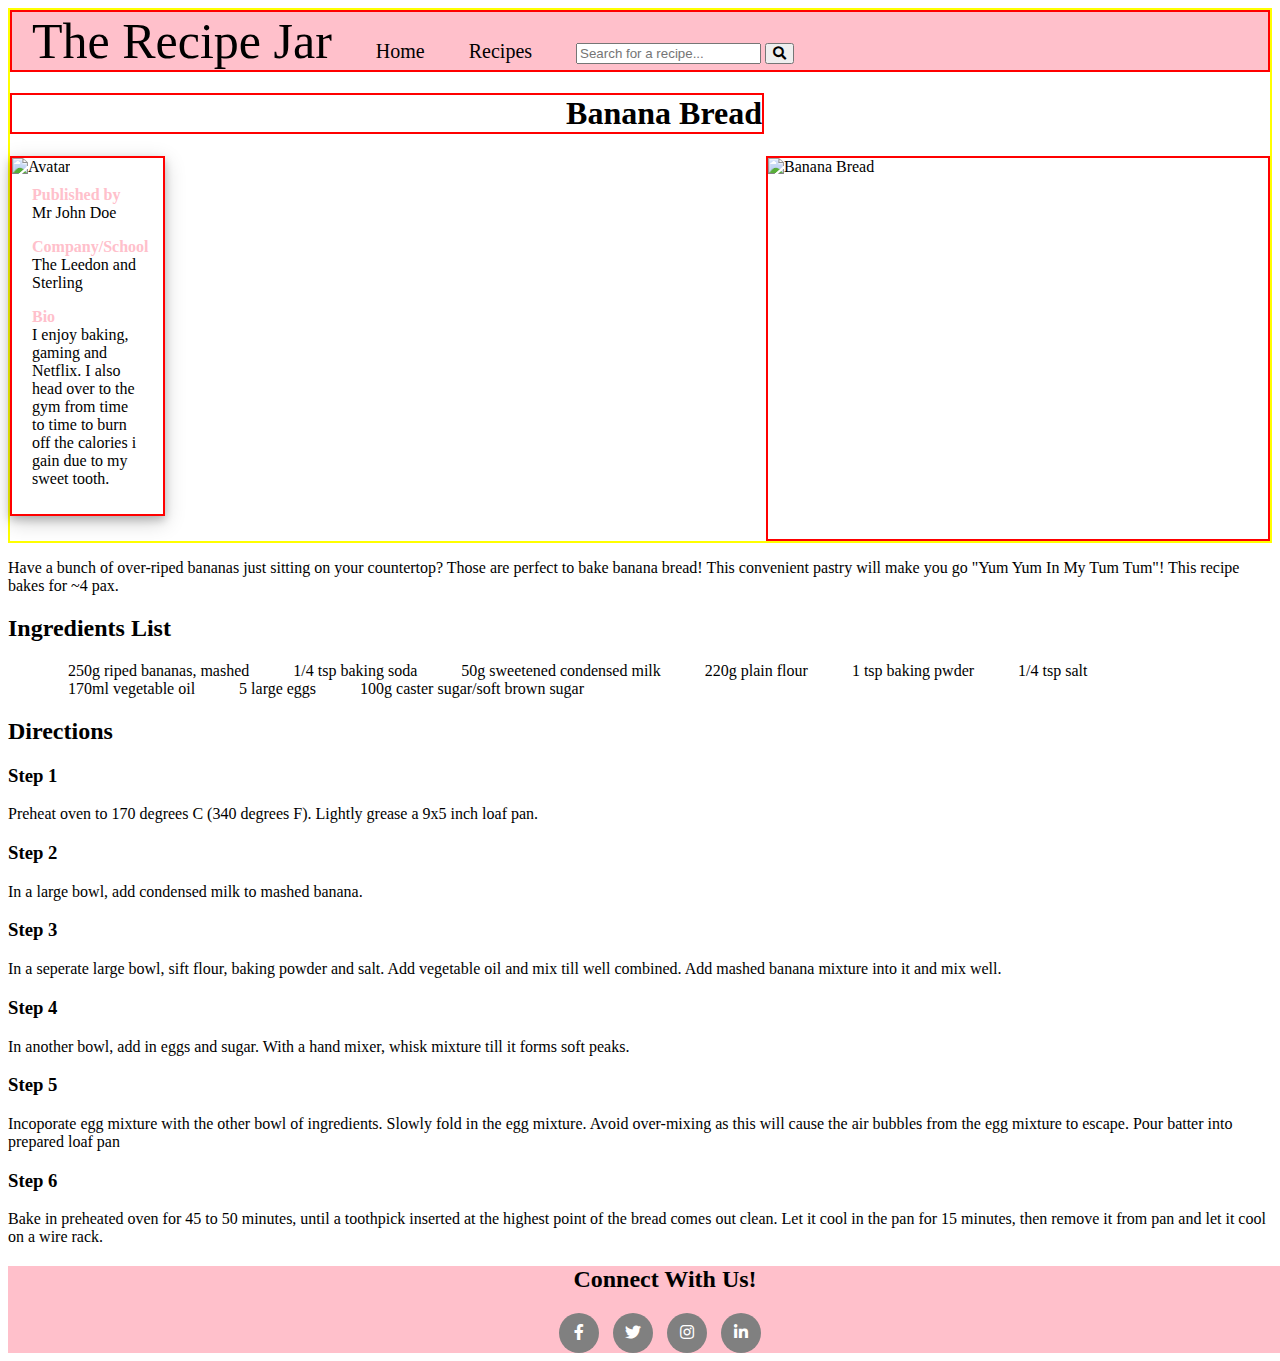
==== blog-page.html @ 381c3d42 "Add files via upload" ====
<!DOCTYPE html>
<html>
    <head>
        <meta charset="UTF-8">
        <title>blog page</title>
        <link rel="stylesheet" type="text/css" href="blog-page.css">
        <link rel="stylesheet" href="https://cdnjs.cloudflare.com/ajax/libs/font-awesome/4.7.0/css/font-awesome.min.css">
        <link rel="stylesheet" href="https://cdnjs.cloudflare.com/ajax/libs/font-awesome/5.15.3/css/all.min.css">
    </head>

    <body>
        <div class="container3">
        <ul class="header">
            <li id="web-name">The Recipe Jar</li>
            <li><a class="nav" href="../main-page/main-page.html">Home</a></li>
            <li><a class="nav" href="../main-page/main-page.html">Recipes</a></li>
            <li><input type="text" placeholder="Search for a recipe..." name="search"/>
                <button type="submit"><i class="fa fa-search"></i></button>
            </li>
        </ul>
            <h1 class="article-heading">Banana Bread</h1>
            <img class="image" src="../images/banana-bread.jpg" alt="Banana Bread" width="100%">
            <div class="bio">
                <img src="../images/avatar.jpg" alt="Avatar" width="50%"><br>
            <div class="container">
                <div class="title">Published by</div>
                <div class="details">Mr John Doe</div>
                <p><div class="title">Company/School</div>
                <div class="details">The Leedon and Sterling</div></p>
                <p><div class="title">Bio</div>
                <div class="details">I enjoy baking, gaming and Netflix. I also head over to the gym from time to time to burn off the calories i gain due to my sweet tooth.</div></p>
            </div>
        </div>
    </div>

        <p>Have a bunch of over-riped bananas just sitting on your countertop? Those are perfect to bake banana bread! This convenient pastry will make you go "Yum Yum In My Tum Tum"! This recipe bakes for ~4 pax.</p>
        <h2>Ingredients List</h2>
        <ul class="ingredients">
            <li>250g riped bananas, mashed</li>
            <li>1/4 tsp baking soda</li>
            <li>50g sweetened condensed milk</li>
            <li>220g plain flour</li>
            <li>1 tsp baking pwder</li>
            <li>1/4 tsp salt</li>
            <li>170ml vegetable oil</li>
            <li>5 large eggs</li>
            <li>100g caster sugar/soft brown sugar</li>
        </ul>
        <h2>Directions</h2>
        <h3>Step 1</h3>
        <p>Preheat oven to 170 degrees C (340 degrees F). Lightly grease a 9x5 inch loaf pan.</p>
        <h3>Step 2</h3>
        <p>In a large bowl, add condensed milk to mashed banana.</p>
        <h3>Step 3</h3>
        <p>In a seperate large bowl, sift flour, baking powder and salt. Add vegetable oil and mix till well combined. Add mashed banana mixture into it and mix well.</p>
        <h3>Step 4</h3>
        <p>In another bowl, add in eggs and sugar. With a hand mixer, whisk mixture till it forms soft peaks.</p>
        <h3> Step 5</h3>
        <p>Incoporate egg mixture with the other bowl of ingredients. Slowly fold in the egg mixture. Avoid over-mixing as this will cause the air bubbles from the egg mixture to escape. Pour batter into prepared loaf pan</p>
        <h3>Step 6</h3>
        <p>Bake in preheated oven for 45 to 50 minutes, until a toothpick inserted at the highest point of the bread comes out clean. Let it cool in the pan for 15 minutes, then remove it from pan and let it cool on a wire rack.</p>
        <div class="footer">
            <h2>Connect With Us!</h2>
          <div class="social-links">
              <a href="#"><i class="fab fa-facebook-f"></i></a>
              <a href="#"><i class="fab fa-twitter"></i></a>
              <a href="#"><i class="fab fa-instagram"></i></a>
              <a href="#"><i class="fab fa-linkedin-in"></i></a>
          </div>
      </div>
    
    </body>
---- blog-page.css ----
ul.header {
    list-style-type: none;
    margin: 0;
    padding: 0;
    background-color: pink;
}

li {
    display: inline-block;
    padding: 0px 20px;
}

#web-name{
    color: black;
    font-size: 50px;
    font-weight: 300;
}

#header{
    text-align: center;
    padding: 5px;
}

  a.nav{
      font-size: 20px;
      color: black;
  }

  a.nav:link{
      text-decoration: none;
  }

  a.nav:hover{
      text-decoration:underline;
  }

  .bio{
    width:20%;
    background-color: white;
    box-shadow: 0 4px 8px 0 rgba(0, 0, 0, 0.2), 0 6px 20px 0 rgba(0, 0, 0, 0.19);
    margin-bottom: 25px;
  }

  .container{
    text-align: left;
    padding: 10px 20px;
}

div.title{
    color:pink;
    font-weight:900;
}

.container3{
    display:grid;
    grid-template-columns: repeat(3, 1fr);
    grid-template-rows: repeat(2, 0.5fr);
    grid-template-areas: 
    "hd hd hd hd hd hd hd hd"
    "ah ah ah ah ah ah ah ah"
    "bi bi im im im im im im";
    
    /* "bi bi bi ah ah  im im"; */
    border: 2px solid yellow;
}

.image{
    grid-area: im;
    border: 2px solid red;
    width: 500px;
}

.bio{
    grid-area: bi;
    border: 2px solid red;
}

.article-heading{
    grid-area:ah;
    border: 2px solid red;
    width:750px;
    text-align: right;
}

.header{
    grid-area:hd;
    border:2px solid red;
}

.footer{
    background-color: pink;
    width: 100%;
    padding:0 25px;
    text-align: center;
}

.footer .social-links a{
    display: inline-block;
    height: 40px;
    width: 40px;
    margin-right: 10px;
    background-color: gray;
    text-align: center;
    line-height: 40px;
    border-radius: 50px;
    color: white;
    transition: all 0.5s ease;
}

.footer .social-links a:hover{
    background-color: white;
    color: gray;
}
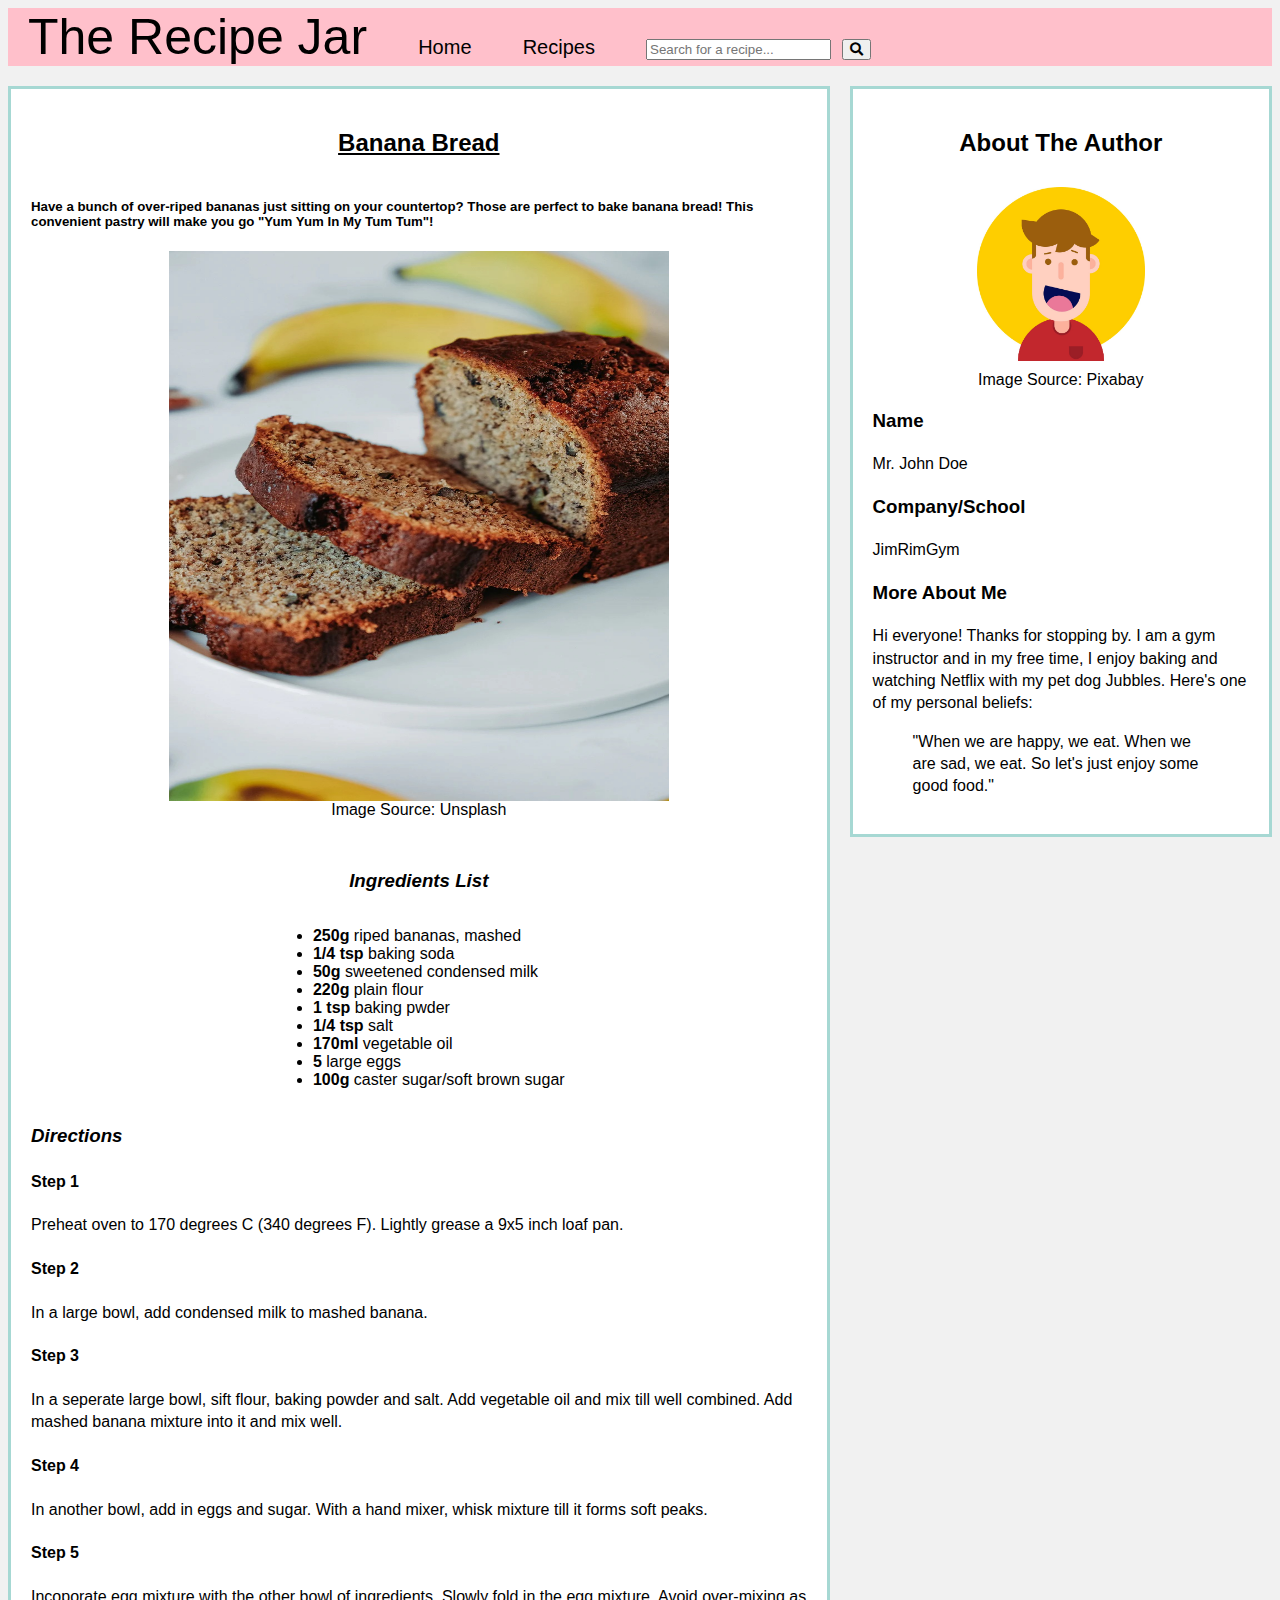
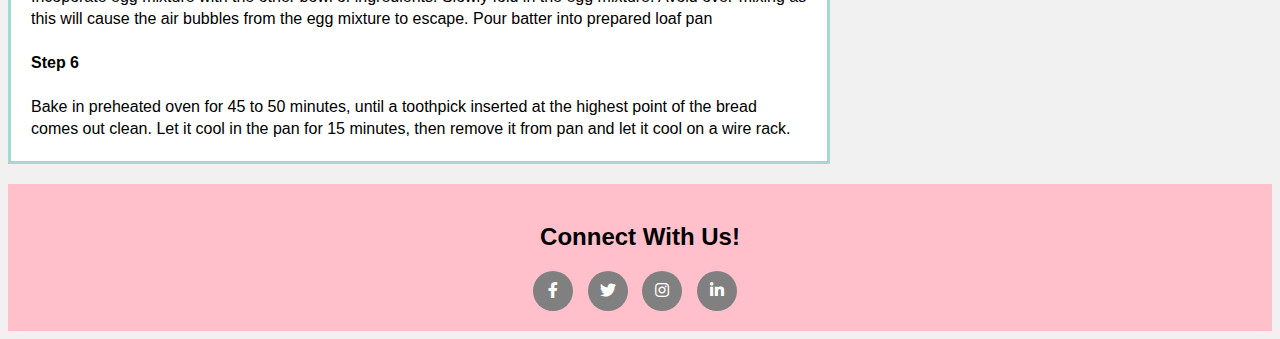
==== commit 38730b66: "Add files via upload" ====
--- a/blog-page.html
+++ b/blog-page.html
@@ -3,62 +3,79 @@
     <head>
         <meta charset="UTF-8">
         <title>blog page</title>
-        <link rel="stylesheet" type="text/css" href="blog-page.css">
+        <link rel="stylesheet" type="text/css" href="css/main-page.css">
         <link rel="stylesheet" href="https://cdnjs.cloudflare.com/ajax/libs/font-awesome/4.7.0/css/font-awesome.min.css">
         <link rel="stylesheet" href="https://cdnjs.cloudflare.com/ajax/libs/font-awesome/5.15.3/css/all.min.css">
     </head>
-
+   
     <body>
-        <div class="container3">
+        
         <ul class="header">
-            <li id="web-name">The Recipe Jar</li>
-            <li><a class="nav" href="../main-page/main-page.html">Home</a></li>
-            <li><a class="nav" href="../main-page/main-page.html">Recipes</a></li>
-            <li><input type="text" placeholder="Search for a recipe..." name="search"/>
+            <li class="header" id="web-name">The Recipe Jar</li>
+            <li class="header"><a class="nav" href="index.html">Home</a></li>
+            <li class="header"><a class="nav" href="index.html">Recipes</a></li>
+            <li class="header"><input type="text" placeholder="Search for a recipe..." name="search"/>
                 <button type="submit"><i class="fa fa-search"></i></button>
             </li>
         </ul>
-            <h1 class="article-heading">Banana Bread</h1>
-            <img class="image" src="../images/banana-bread.jpg" alt="Banana Bread" width="100%">
-            <div class="bio">
-                <img src="../images/avatar.jpg" alt="Avatar" width="50%"><br>
-            <div class="container">
-                <div class="title">Published by</div>
-                <div class="details">Mr John Doe</div>
-                <p><div class="title">Company/School</div>
-                <div class="details">The Leedon and Sterling</div></p>
-                <p><div class="title">Bio</div>
-                <div class="details">I enjoy baking, gaming and Netflix. I also head over to the gym from time to time to burn off the calories i gain due to my sweet tooth.</div></p>
+        
+        <div class="row">
+            <div class="leftcolumn" id="center">
+                        <u><h2>Banana Bread</h2></u>
+                        <h5>Have a bunch of over-riped bananas just sitting on your countertop? Those are perfect to bake banana bread! This convenient pastry will make you go "Yum Yum In My Tum Tum"!</h5>
+                            <img class="img" src="images/banana-bread.jpg" alt="Banana Bread">
+                            <figcaption>Image Source: Unsplash</figcaption>
+                        <p class="recipe">
+                            <em><h3>Ingredients List</h3></em>
+                            <ul class="ingredients">
+                                <li><b>250g</b> riped bananas, mashed</li>
+                                <li><b>1/4 tsp</b> baking soda</li>
+                                <li><b>50g</b> sweetened condensed milk</li>
+                                <li><b>220g</b> plain flour</li>
+                                <li><b>1 tsp</b> baking pwder</li>
+                                <li><b>1/4 tsp</b> salt</li>
+                                <li><b>170ml</b> vegetable oil</li>
+                                <li><b>5</b> large eggs</li>
+                                <li><b>100g</b> caster sugar/soft brown sugar</li>
+                            </ul>
+                        <div class="spacing">
+                            <em><h3>Directions</h3></em>
+                            <h4>Step 1</h4>
+                            Preheat oven to 170 degrees C (340 degrees F). Lightly grease a 9x5 inch loaf pan.<br>
+                            <h4>Step 2</h4>
+                            In a large bowl, add condensed milk to mashed banana.<br>
+                            <h4>Step 3</h4>
+                            In a seperate large bowl, sift flour, baking powder and salt. Add vegetable oil and mix till well combined. Add mashed banana mixture into it and mix well.<br>
+                            <h4>Step 4</h4>
+                            In another bowl, add in eggs and sugar. With a hand mixer, whisk mixture till it forms soft peaks.</br>
+                            <h4> Step 5</h4>
+                            Incoporate egg mixture with the other bowl of ingredients. Slowly fold in the egg mixture. Avoid over-mixing as this will cause the air bubbles from the egg mixture to escape. Pour batter into prepared loaf pan<br>
+                            <h4>Step 6</h4>
+                            Bake in preheated oven for 45 to 50 minutes, until a toothpick inserted at the highest point of the bread comes out clean. Let it cool in the pan for 15 minutes, then remove it from pan and let it cool on a wire rack.
+                        </div>
+                        
+            </div>
+            <div class="rightcolumn">
+                <div class="author">
+                    <h2>About The Author</h2>
+                        <img class="img" id="author" src="images/avatar.jpg" alt="Avatar">
+                        <figcaption>Image Source: Pixabay</figcaption>
+                        <div class="spacing">
+                            <h3>Name</h3>
+                            Mr. John Doe
+                            <h3>Company/School</h3>
+                            JimRimGym<br>
+                            <h3>More About Me</h3>
+                            Hi everyone! Thanks for stopping by. I am a gym instructor and in my free time, I enjoy baking and watching Netflix with my pet dog Jubbles.
+                            Here's one of my personal beliefs:
+                            <blockquote>
+                                "When we are happy, we eat. When we are sad, we eat. So let's just enjoy some good food."
+                            </blockquote>
+                        </div>
+                </div>
             </div>
         </div>
-    </div>
-
-        <p>Have a bunch of over-riped bananas just sitting on your countertop? Those are perfect to bake banana bread! This convenient pastry will make you go "Yum Yum In My Tum Tum"! This recipe bakes for ~4 pax.</p>
-        <h2>Ingredients List</h2>
-        <ul class="ingredients">
-            <li>250g riped bananas, mashed</li>
-            <li>1/4 tsp baking soda</li>
-            <li>50g sweetened condensed milk</li>
-            <li>220g plain flour</li>
-            <li>1 tsp baking pwder</li>
-            <li>1/4 tsp salt</li>
-            <li>170ml vegetable oil</li>
-            <li>5 large eggs</li>
-            <li>100g caster sugar/soft brown sugar</li>
-        </ul>
-        <h2>Directions</h2>
-        <h3>Step 1</h3>
-        <p>Preheat oven to 170 degrees C (340 degrees F). Lightly grease a 9x5 inch loaf pan.</p>
-        <h3>Step 2</h3>
-        <p>In a large bowl, add condensed milk to mashed banana.</p>
-        <h3>Step 3</h3>
-        <p>In a seperate large bowl, sift flour, baking powder and salt. Add vegetable oil and mix till well combined. Add mashed banana mixture into it and mix well.</p>
-        <h3>Step 4</h3>
-        <p>In another bowl, add in eggs and sugar. With a hand mixer, whisk mixture till it forms soft peaks.</p>
-        <h3> Step 5</h3>
-        <p>Incoporate egg mixture with the other bowl of ingredients. Slowly fold in the egg mixture. Avoid over-mixing as this will cause the air bubbles from the egg mixture to escape. Pour batter into prepared loaf pan</p>
-        <h3>Step 6</h3>
-        <p>Bake in preheated oven for 45 to 50 minutes, until a toothpick inserted at the highest point of the bread comes out clean. Let it cool in the pan for 15 minutes, then remove it from pan and let it cool on a wire rack.</p>
+        
         <div class="footer">
             <h2>Connect With Us!</h2>
           <div class="social-links">
--- a/css/main-page.css
+++ b/css/main-page.css
@@ -0,0 +1,17 @@
+@import "main-page-header.css";
+@import "main-page-body.css";
+@import "main-page-footer.css";
+@import "blog-page.css";
+
+*{
+    box-sizing: border-box;
+}
+
+body{
+    font-family: Arial, sans-serif;
+}
+
+
+
+
+
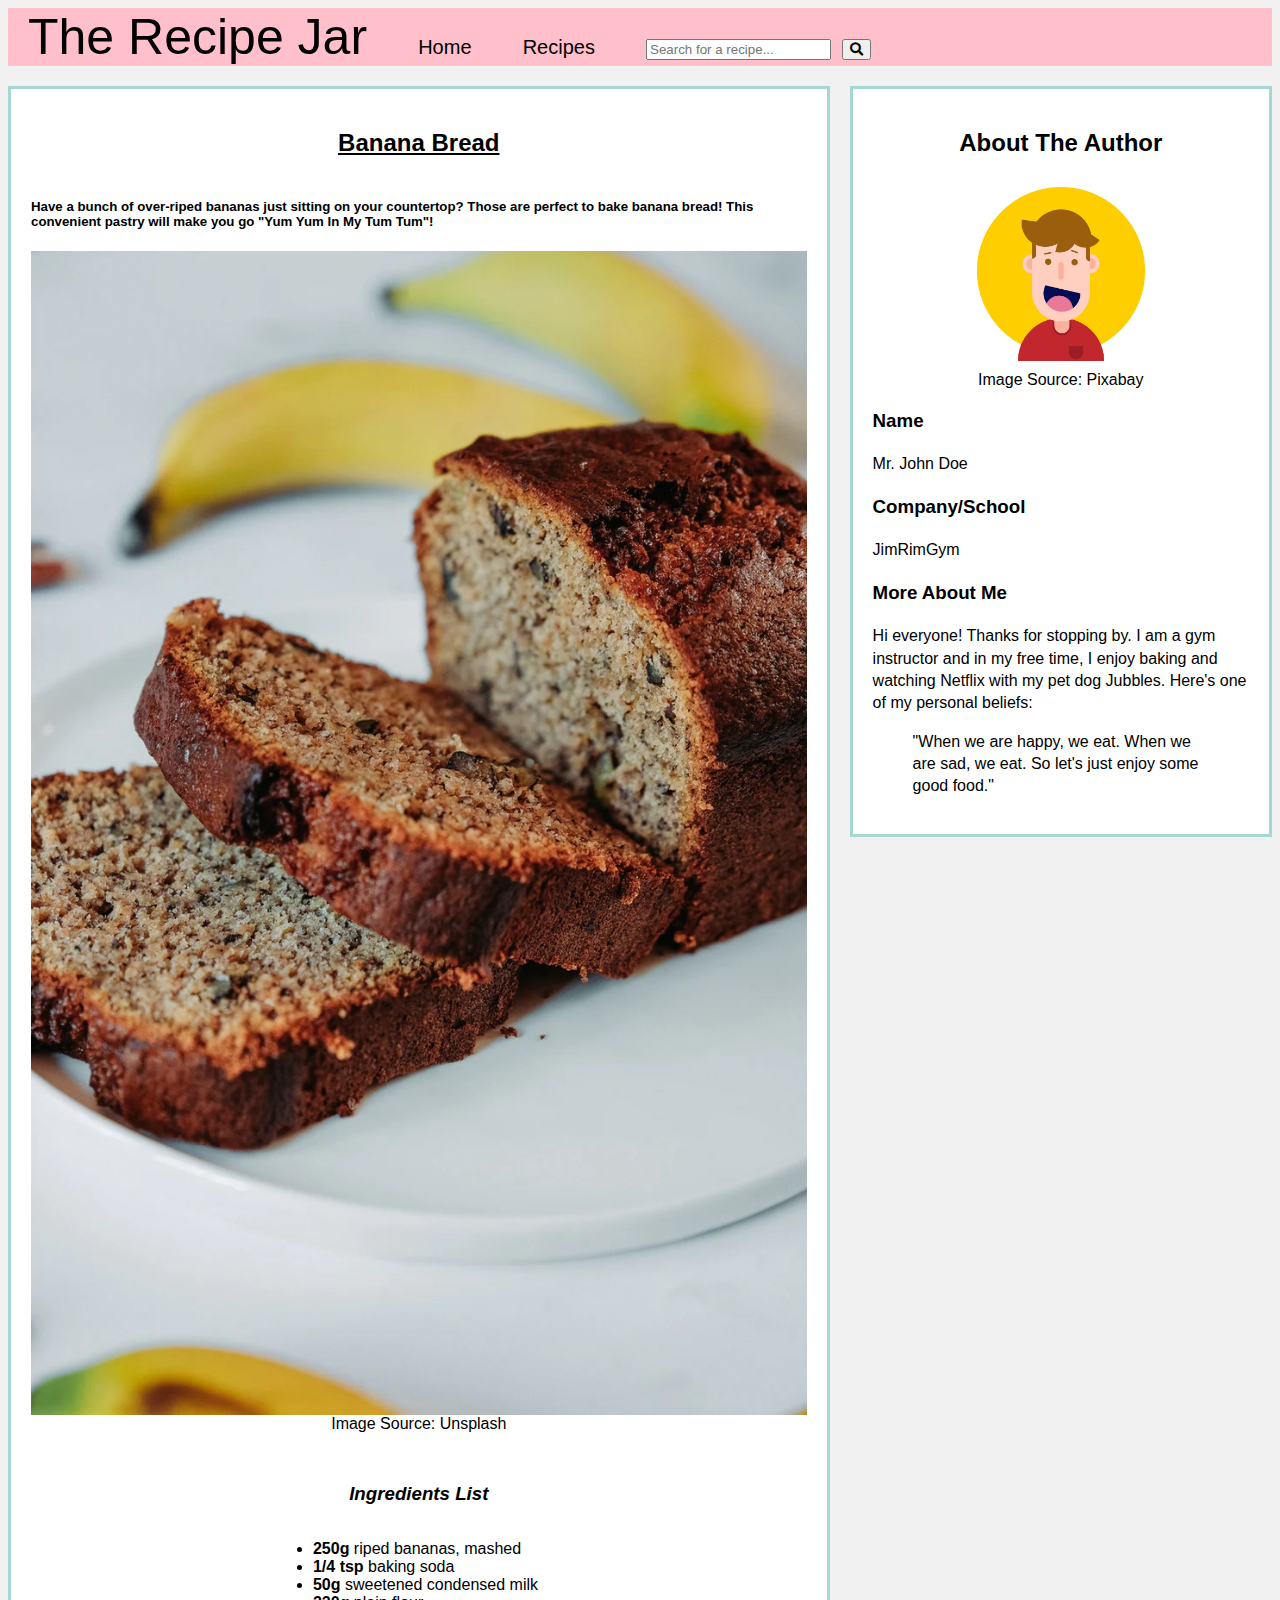
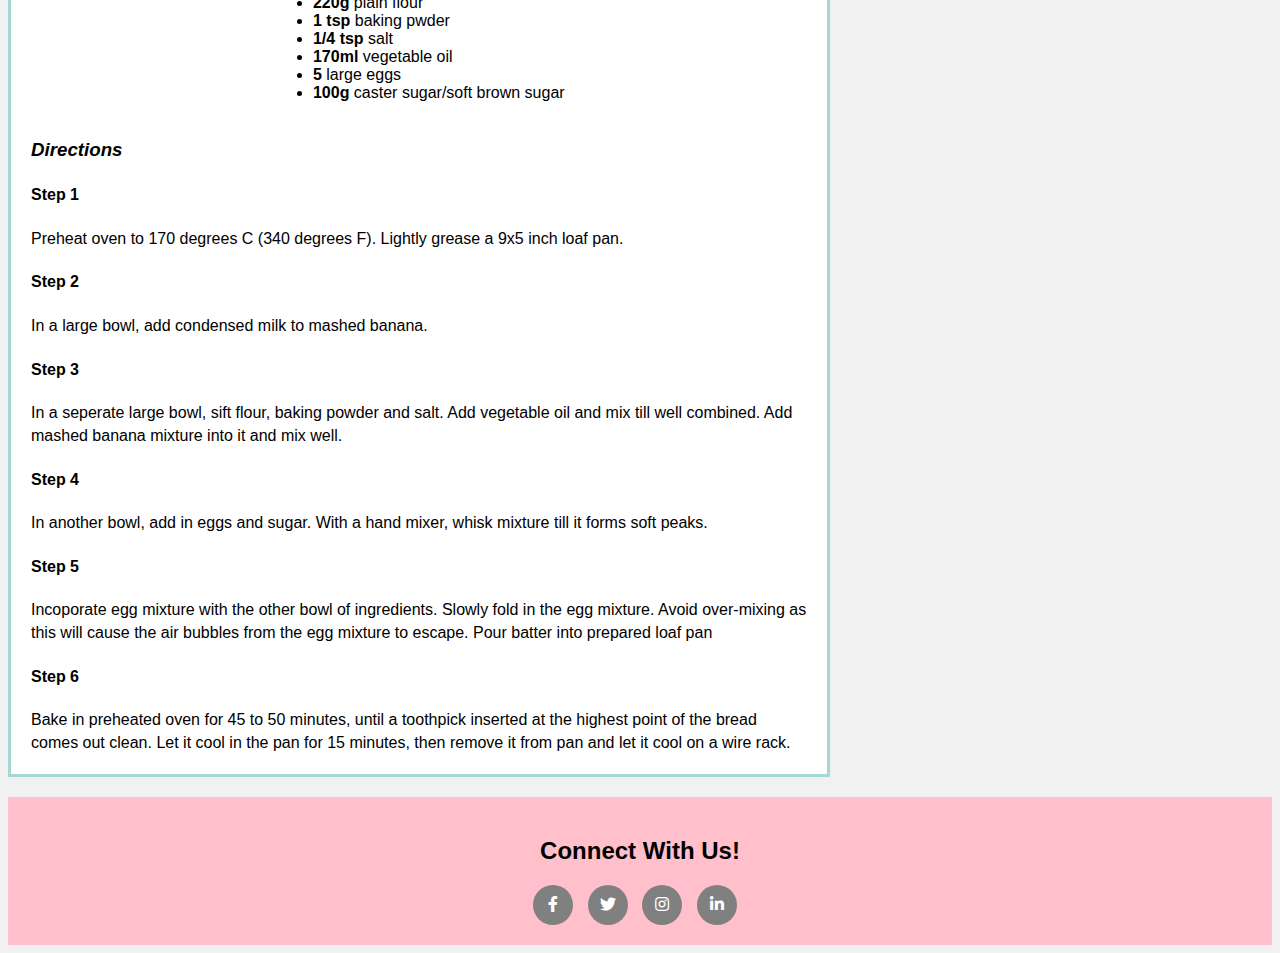
==== commit e1c96684: "Update blog-page.html" ====
--- a/blog-page.html
+++ b/blog-page.html
@@ -2,6 +2,7 @@
 <html>
     <head>
         <meta charset="UTF-8">
+        <meta name="viewport" content="width=device-width, initial-scale=1.0">
         <title>blog page</title>
         <link rel="stylesheet" type="text/css" href="css/main-page.css">
         <link rel="stylesheet" href="https://cdnjs.cloudflare.com/ajax/libs/font-awesome/4.7.0/css/font-awesome.min.css">
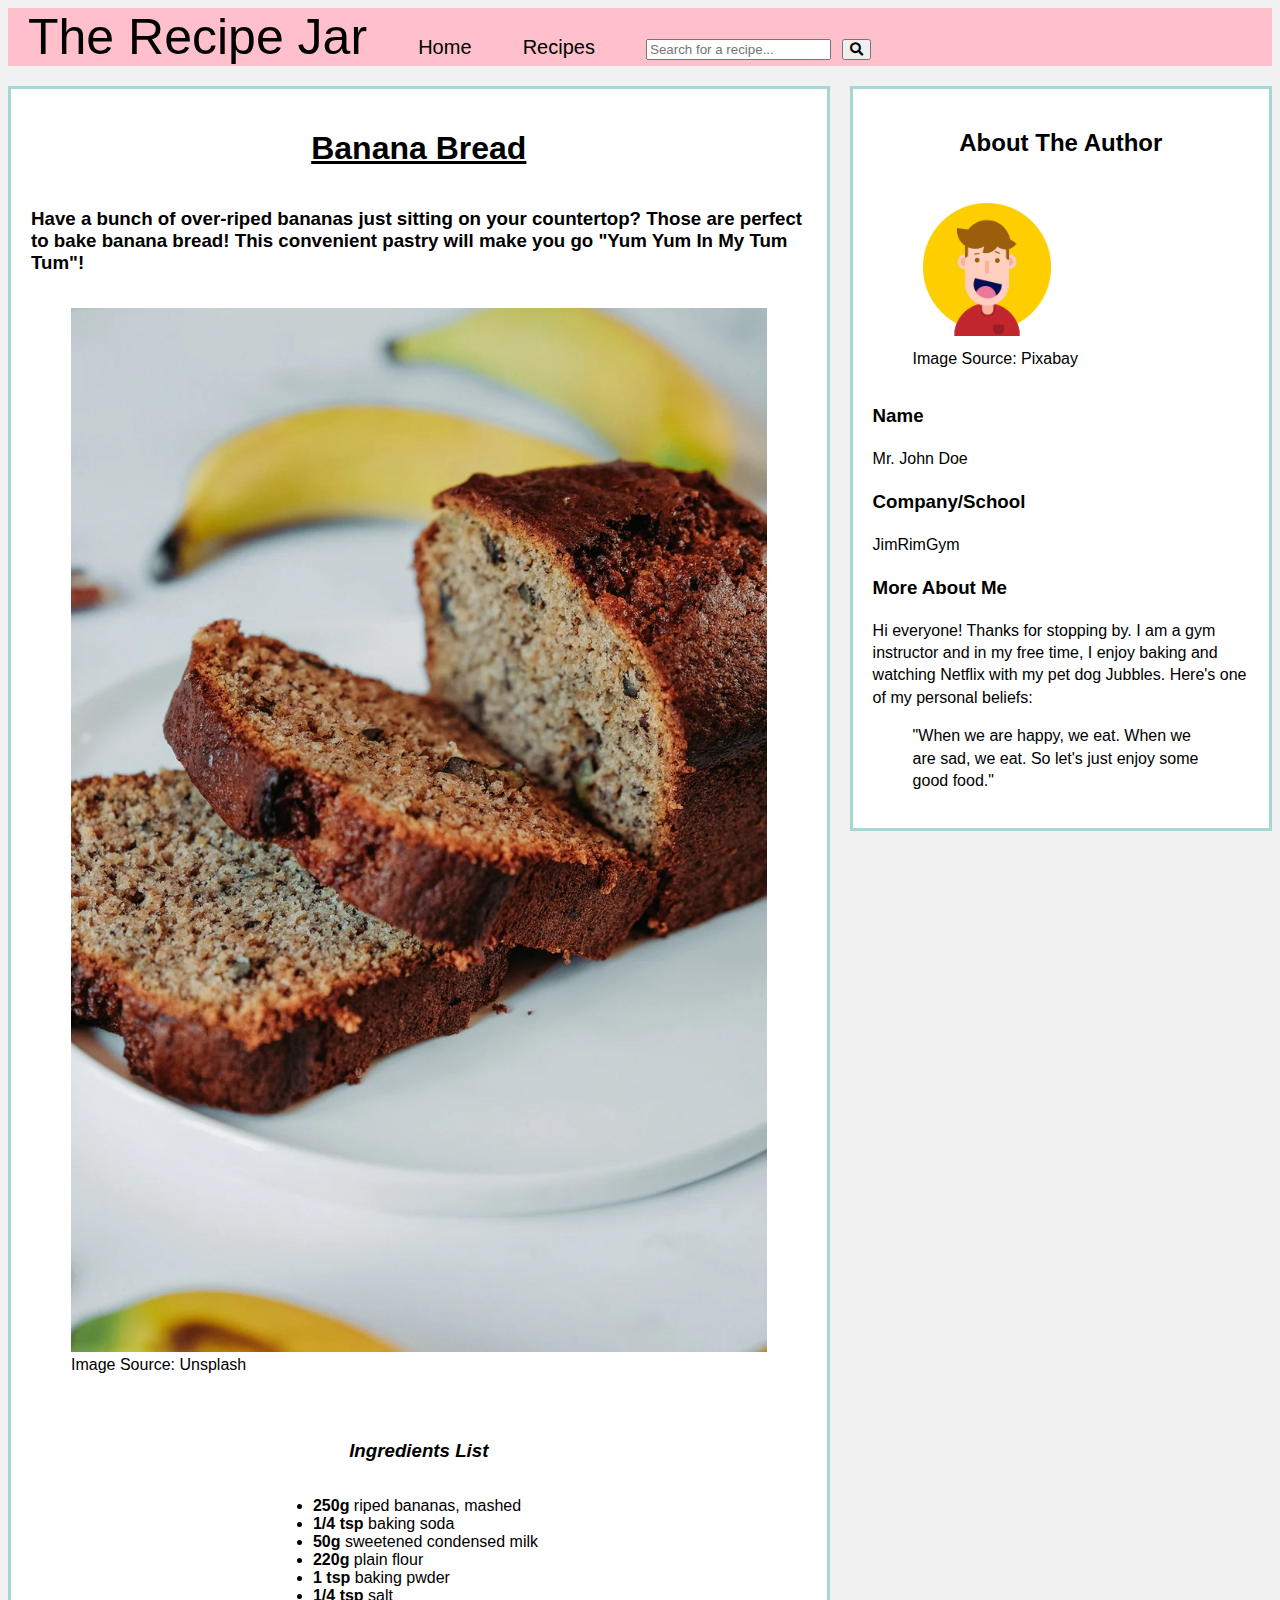
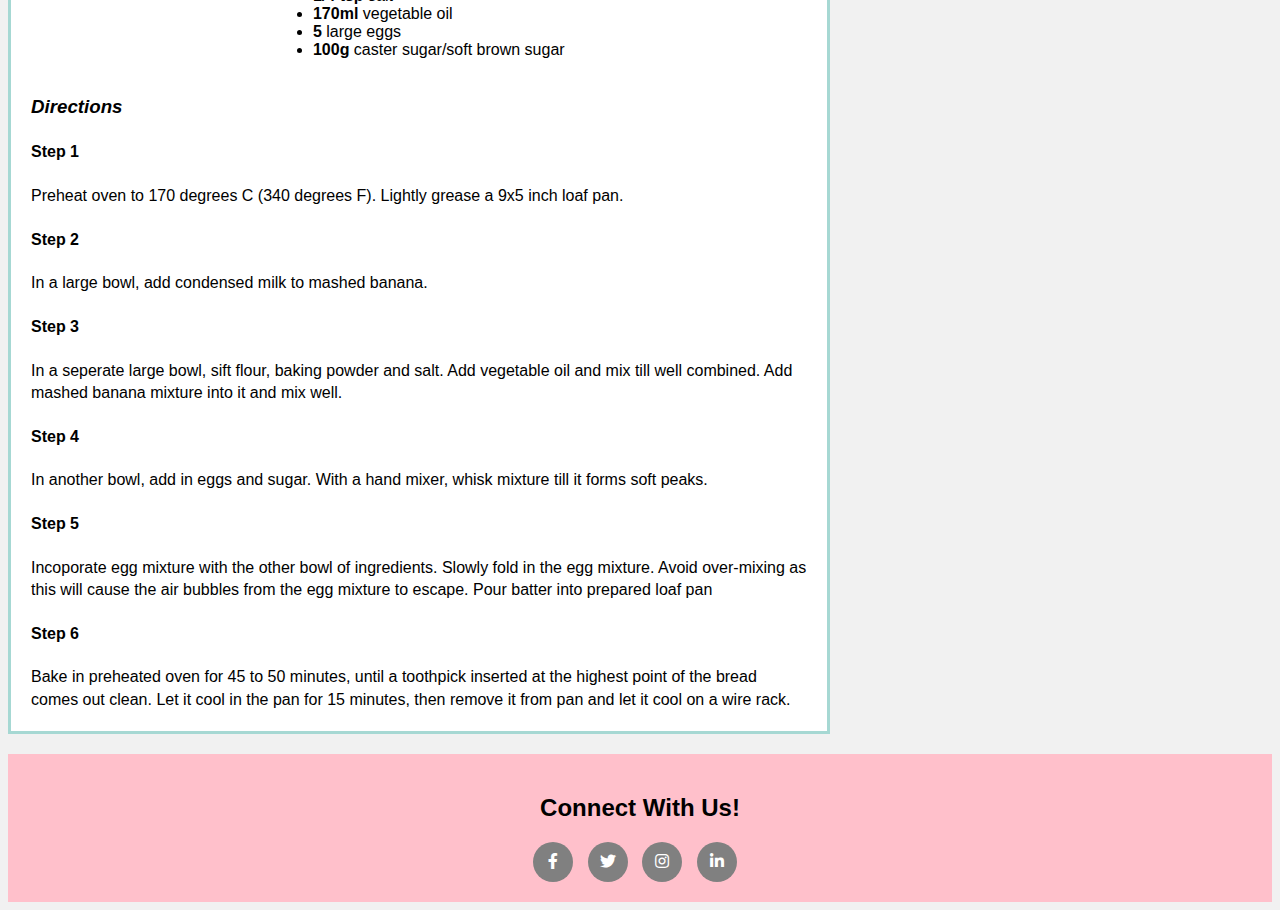
==== commit 5381d848: "added <figure> tag" ====
--- a/blog-page.html
+++ b/blog-page.html
@@ -22,10 +22,12 @@
         
         <div class="row">
             <div class="leftcolumn" id="center">
-                        <u><h2>Banana Bread</h2></u>
-                        <h5>Have a bunch of over-riped bananas just sitting on your countertop? Those are perfect to bake banana bread! This convenient pastry will make you go "Yum Yum In My Tum Tum"!</h5>
+                        <u><h1>Banana Bread</h1></u>
+                        <h3>Have a bunch of over-riped bananas just sitting on your countertop? Those are perfect to bake banana bread! This convenient pastry will make you go "Yum Yum In My Tum Tum"!</h3>
+                        <figure>
                             <img class="img" src="images/banana-bread.jpg" alt="Banana Bread">
                             <figcaption>Image Source: Unsplash</figcaption>
+                        </figure>
                         <p class="recipe">
                             <em><h3>Ingredients List</h3></em>
                             <ul class="ingredients">
@@ -59,8 +61,10 @@
             <div class="rightcolumn">
                 <div class="author">
                     <h2>About The Author</h2>
-                        <img class="img" id="author" src="images/avatar.jpg" alt="Avatar">
-                        <figcaption>Image Source: Pixabay</figcaption>
+                        <figure>
+                            <img class="img" id="author" src="images/avatar.jpg" alt="Avatar">
+                            <figcaption>Image Source: Pixabay</figcaption>
+                        </figure>
                         <div class="spacing">
                             <h3>Name</h3>
                             Mr. John Doe
